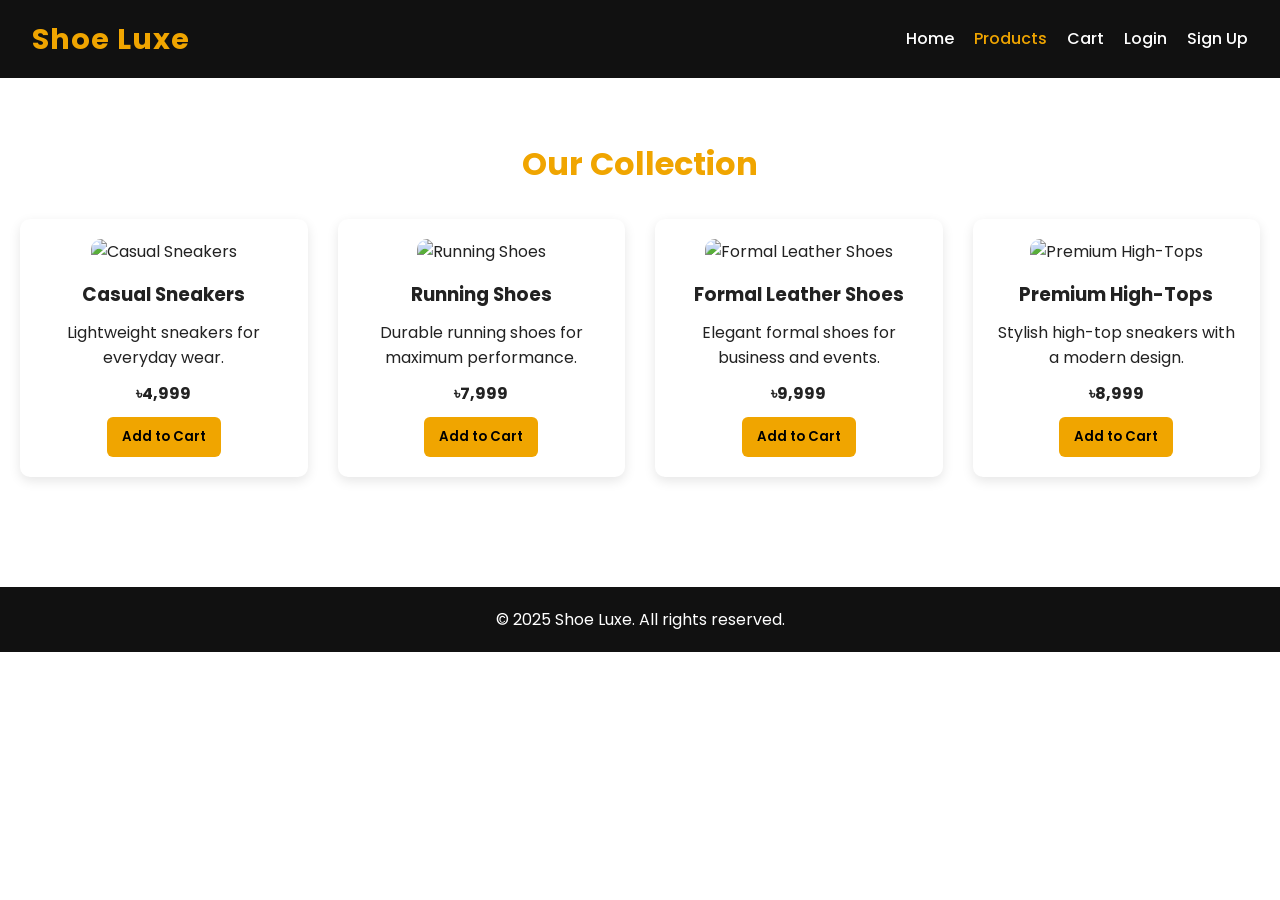
==== products.html @ 60287822 "Add files via upload" ====
<!DOCTYPE html>
<html lang="en">
<head>
  <meta charset="UTF-8">
  <meta name="viewport" content="width=device-width, initial-scale=1.0">
  <title>Shoe Luxe - Products</title>
  <link rel="stylesheet" href="style.css">
  <style>
    .product-card {
      cursor: pointer;
      transition: transform 0.2s ease;
    }
    .product-card:hover {
      transform: scale(1.05);
    }
    .product-card a {
      text-decoration: none;
      color: inherit;
      display: block;
    }
  </style>
</head>
<body>
  <header>
    <nav class="navbar sticky">
      <div class="logo">Shoe Luxe</div>
      <ul class="nav-links">
        <li><a href="index.html">Home</a></li>
        <li><a href="products.html" class="active">Products</a></li>
        <li><a href="cart.html">Cart</a></li>
        <li><a href="login.html">Login</a></li>
        <li><a href="signup.html">Sign Up</a></li>
      </ul>
    </nav>
  </header>

  <section class="products">
    <h2>Our Collection</h2>
    <div class="product-grid">

      <!-- Casual Sneakers -->
      <div class="product-card">
        <a href="product-details.html?product=Casual Sneakers">
          <img src="Shoes photo/casual.jpeg" alt="Casual Sneakers">
          <h3>Casual Sneakers</h3>
          <p>Lightweight sneakers for everyday wear.</p>
          <span>৳4,999</span>
        </a>
        <button onclick="addToCart('Casual Sneakers', 4999)">Add to Cart</button>
      </div>

      <!-- Running Shoes -->
      <div class="product-card">
        <a href="product-details.html?product=Running Shoes">
          <img src="Shoes photo/running.jpeg" alt="Running Shoes">
          <h3>Running Shoes</h3>
          <p>Durable running shoes for maximum performance.</p>
          <span>৳7,999</span>
        </a>
        <button onclick="addToCart('Running Shoes', 7999)">Add to Cart</button>
      </div>

      <!-- Formal Leather Shoes -->
      <div class="product-card">
        <a href="product-details.html?product=Formal Leather Shoes">
          <img src="Shoes photo/formal.jpeg" alt="Formal Leather Shoes">
          <h3>Formal Leather Shoes</h3>
          <p>Elegant formal shoes for business and events.</p>
          <span>৳9,999</span>
        </a>
        <button onclick="addToCart('Formal Leather Shoes', 9999)">Add to Cart</button>
      </div>

      <!-- Premium High-Tops -->
      <div class="product-card">
        <a href="product-details.html?product=Premium High-Tops">
          <img src="Shoes photo/premium.jpeg" alt="Premium High-Tops">
          <h3>Premium High-Tops</h3>
          <p>Stylish high-top sneakers with a modern design.</p>
          <span>৳8,999</span>
        </a>
        <button onclick="addToCart('Premium High-Tops', 8999)">Add to Cart</button>
      </div>

    </div>
  </section>

  <footer>
    <p>© 2025 Shoe Luxe. All rights reserved.</p>
  </footer>

  <script src="script.js"></script>
</body>
</html>
---- style.css ----
/* Import Google Font */
@import url('https://fonts.googleapis.com/css2?family=Poppins:wght@400;600;700&display=swap');

/* Reset */
* {
  margin: 0;
  padding: 0;
  box-sizing: border-box;
  font-family: 'Poppins', sans-serif;
}

body {
  background: #ffffff;
  color: #222;
  line-height: 1.6;
}

/* Navbar */
header {
  background: #111;
  padding: 1rem 2rem;
  position: sticky;
  top: 0;
  z-index: 1000;
}

nav {
  display: flex;
  justify-content: space-between;
  align-items: center;
}

.logo {
  color: #f0a500;
  font-size: 1.8rem;
  font-weight: bold;
  letter-spacing: 1px;
}

.nav-links {
  list-style: none;
  display: flex;
}

.nav-links li {
  margin-left: 20px;
}

.nav-links a {
  color: #fff;
  text-decoration: none;
  font-weight: 500;
  transition: 0.3s;
}

.nav-links a:hover,
.nav-links a.active {
  color: #f0a500;
}

/* Hero Section */
.hero {
  position: relative;
  background: url("Shoes photo/shop.jpeg") no-repeat center/cover;
  height: 90vh;
  display: flex;
  justify-content: center;
  align-items: center;
  color: #fff;
  text-align: center;
}

.hero-overlay {
  position: absolute;
  top: 0; left: 0; right: 0; bottom: 0;
  background: rgba(0,0,0,0.6);
}

.hero-content {
  position: relative;
  z-index: 1;
}

.hero h1 {
  font-size: 3rem;
  margin-bottom: 20px;
}

.hero p {
  font-size: 1.3rem;
  margin-bottom: 20px;
}

.btn {
  background: #f0a500;
  color: #111;
  padding: 10px 20px;
  border: none;
  border-radius: 6px;
  font-weight: 600;
  text-decoration: none;
  transition: 0.3s;
}

.btn:hover {
  background: #111;
  color: #f0a500;
}

/* About */
.about {
  padding: 60px 20px;
  text-align: center;
  max-width: 900px;
  margin: auto;
}

.about h2 {
  font-size: 2rem;
  margin-bottom: 20px;
  color: #f0a500;
}

.about p {
  font-size: 1.1rem;
}

/* Products */
.products {
  padding: 60px 20px;
  text-align: center;
}

.products h2 {
  font-size: 2rem;
  margin-bottom: 30px;
  color: #f0a500;
}

.product-grid {
  display: grid;
  grid-template-columns: repeat(auto-fit, minmax(250px, 1fr));
  gap: 30px;
}

.product-card {
  background: #fff;
  padding: 20px;
  border-radius: 10px;
  box-shadow: 0 4px 12px rgba(0,0,0,0.1);
  transition: transform 0.3s;
}

.product-card:hover {
  transform: translateY(-5px);
}

.product-card img {
  width: 100%;
  border-radius: 10px;
  margin-bottom: 15px;
}

.product-card h3 {
  margin-bottom: 10px;
}

.product-card span {
  font-weight: bold;
  display: block;
  margin: 10px 0;
}

.product-card button {
  background: #f0a500;
  border: none;
  padding: 10px 15px;
  border-radius: 6px;
  cursor: pointer;
  font-weight: 600;
  transition: 0.3s;
}

.product-card button:hover {
  background: #111;
  color: #f0a500;
}

/* Cart & Checkout */
.cart, .checkout {
  padding: 60px 20px;
  text-align: center;
}

.checkout-form {
  max-width: 400px;
  margin: auto;
  display: flex;
  flex-direction: column;
}

.checkout-form input {
  margin: 10px 0;
  padding: 12px;
  border-radius: 6px;
  border: 1px solid #ddd;
}

/* Forms (Login & Signup) */
.form-container {
  max-width: 400px;
  margin: 60px auto;
  padding: 40px;
  background: rgba(255,255,255,0.9);
  border-radius: 12px;
  box-shadow: 0 6px 20px rgba(0,0,0,0.1);
  text-align: center;
}

.form-container h2 {
  margin-bottom: 20px;
  color: #f0a500;
}

.form-container form input {
  width: 100%;
  padding: 12px;
  margin: 10px 0;
  border-radius: 6px;
  border: 1px solid #ddd;
}

.form-container button {
  width: 100%;
  margin-top: 15px;
}

/* Footer */
footer {
  background: #111;
  color: #fff;
  padding: 20px;
  text-align: center;
  margin-top: 50px;
}
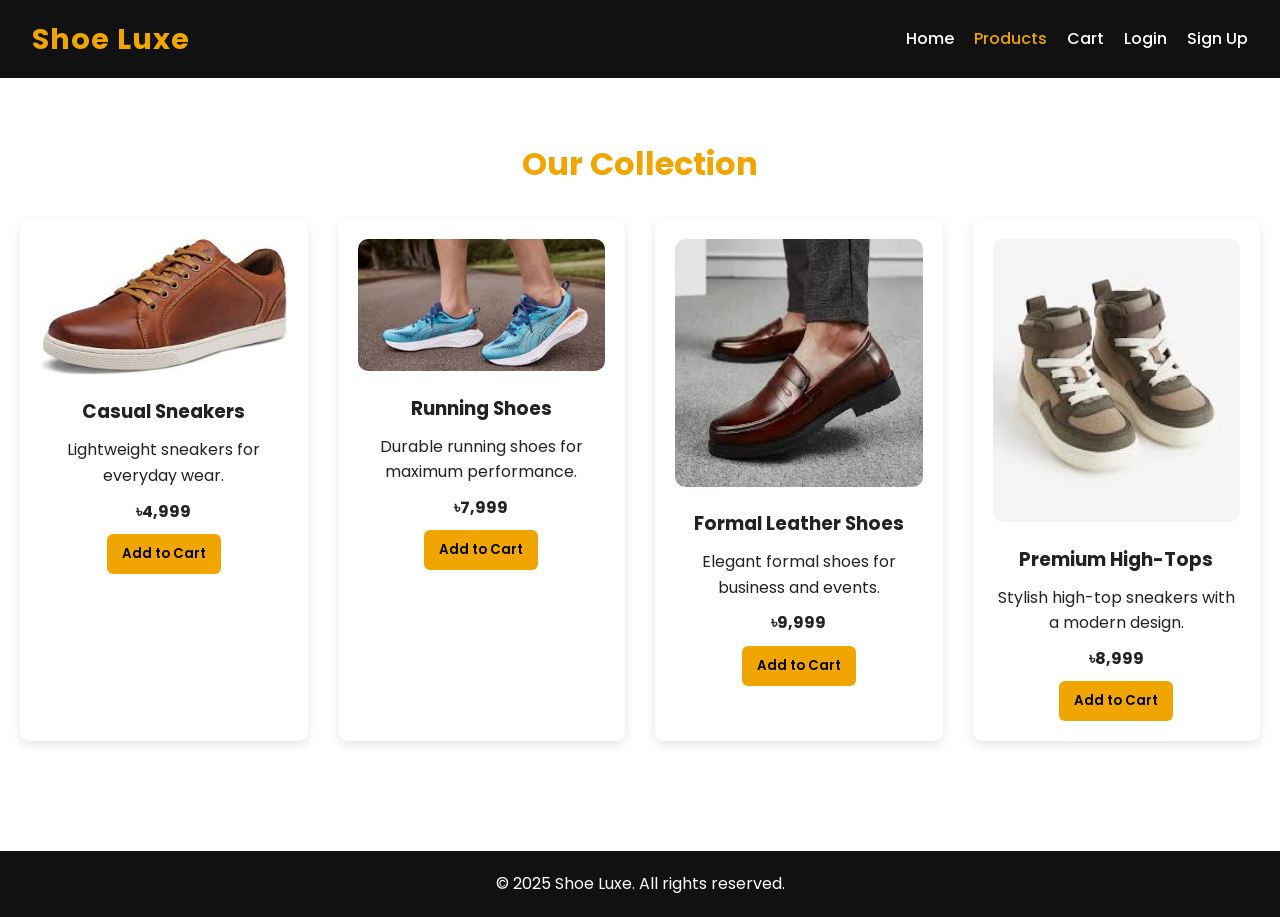
==== commit 1d2cadfb: "Update products.html" ====
--- a/products.html
+++ b/products.html
@@ -41,7 +41,7 @@
       <!-- Casual Sneakers -->
       <div class="product-card">
         <a href="product-details.html?product=Casual Sneakers">
-          <img src="Shoes photo/casual.jpeg" alt="Casual Sneakers">
+          <img src="shoes-photo/casual.jpeg" alt="Casual Sneakers">
           <h3>Casual Sneakers</h3>
           <p>Lightweight sneakers for everyday wear.</p>
           <span>৳4,999</span>
@@ -52,7 +52,7 @@
       <!-- Running Shoes -->
       <div class="product-card">
         <a href="product-details.html?product=Running Shoes">
-          <img src="Shoes photo/running.jpeg" alt="Running Shoes">
+          <img src="shoes-photo/running.jpeg" alt="Running Shoes">
           <h3>Running Shoes</h3>
           <p>Durable running shoes for maximum performance.</p>
           <span>৳7,999</span>
@@ -63,7 +63,7 @@
       <!-- Formal Leather Shoes -->
       <div class="product-card">
         <a href="product-details.html?product=Formal Leather Shoes">
-          <img src="Shoes photo/formal.jpeg" alt="Formal Leather Shoes">
+          <img src="shoes-photo/formal.jpeg" alt="Formal Leather Shoes">
           <h3>Formal Leather Shoes</h3>
           <p>Elegant formal shoes for business and events.</p>
           <span>৳9,999</span>
@@ -74,7 +74,7 @@
       <!-- Premium High-Tops -->
       <div class="product-card">
         <a href="product-details.html?product=Premium High-Tops">
-          <img src="Shoes photo/premium.jpeg" alt="Premium High-Tops">
+          <img src="shoes-photo/premium.jpeg" alt="Premium High-Tops">
           <h3>Premium High-Tops</h3>
           <p>Stylish high-top sneakers with a modern design.</p>
           <span>৳8,999</span>
@@ -92,3 +92,4 @@
   <script src="script.js"></script>
 </body>
 </html>
+
--- a/style.css
+++ b/style.css
@@ -61,7 +61,7 @@
 /* Hero Section */
 .hero {
   position: relative;
-  background: url("Shoes photo/shop.jpeg") no-repeat center/cover;
+  background: url("shoes-photo/shop.jpeg") no-repeat center/cover;
   height: 90vh;
   display: flex;
   justify-content: center;
@@ -69,6 +69,7 @@
   color: #fff;
   text-align: center;
 }
+
 
 .hero-overlay {
   position: absolute;
@@ -243,3 +244,4 @@
   text-align: center;
   margin-top: 50px;
 }
+
